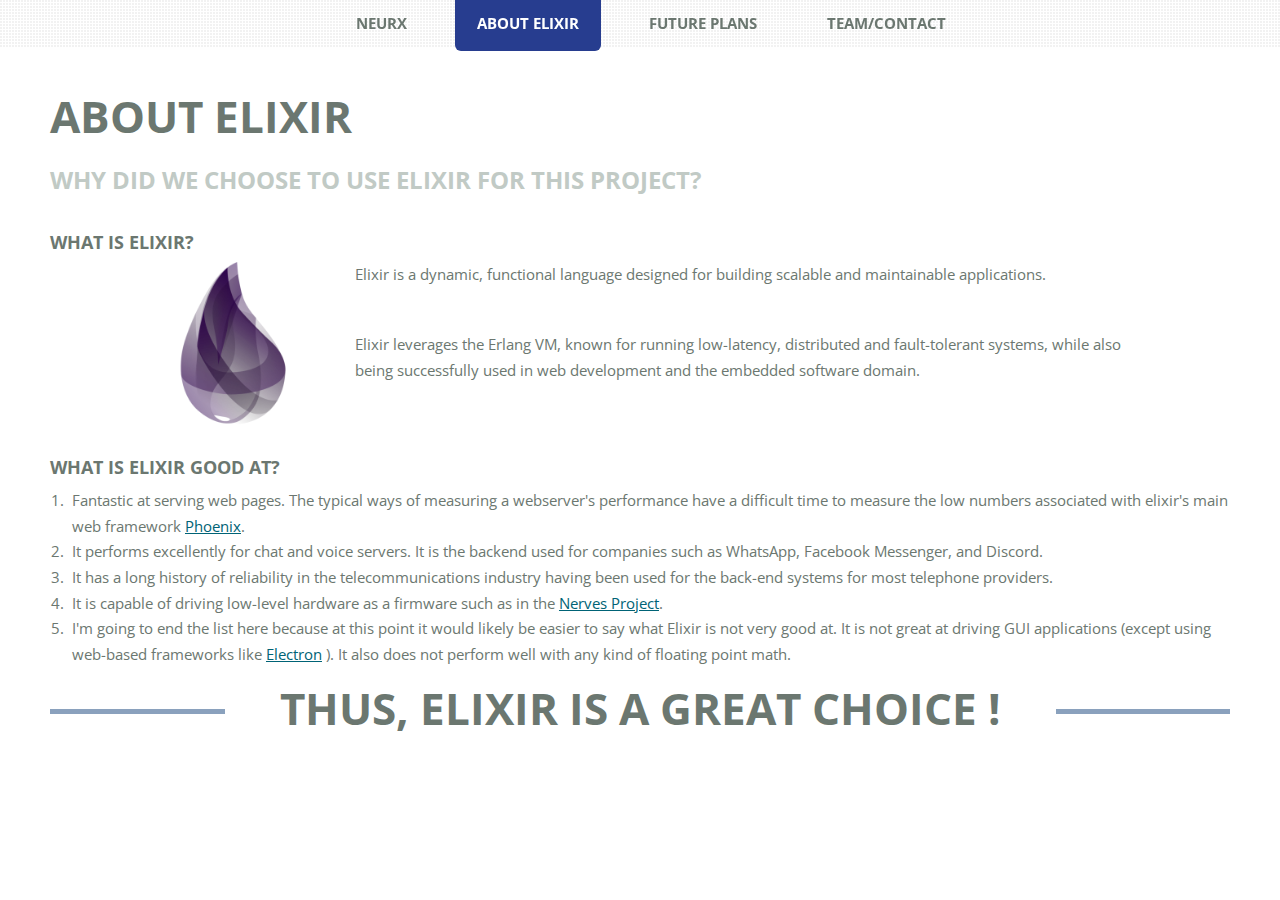
==== about_elixir.html @ 94c21760 "Add about_elixir" ====
<!DOCTYPE HTML>
<html>
	<head>
		<title>NeurX - About Elixir</title>
		<meta charset="utf-8" />
		<meta name="viewport" content="width=device-width, initial-scale=1, user-scalable=no" />
		<link rel="stylesheet" href="assets/css/main.css" />
		<link rel="icon" href="images/logo_mk1.png">
	</head>
	<body class="homepage is-preload">
		<div id="page-wrapper">

			<!-- Nav -->
			<nav id="nav">
				<ul>
					<li><a href="index.html">NeurX</a></li>
					<li class="current"><a href="about_elixir.html">About Elixir</a></li>
					<li><a href="future_plans.html">Future Plans</a></li>
					<li><a href="team_contact.html">Team/Contact</a></li>
				</ul>
			</nav>

			<!-- Main -->
				<section id="main">
					<div class="container">
						<div class="row">
							<div class="col-12">
								<div class="content">

									<!-- Content -->

										<article class="box page-content">

											<header>
												<h2>About Elixir</h2>
												<p>Why did we choose to use Elixir for this project?</p>
											</header>

											<section>
												<h3>What is Elixir?</h3>
												<div class="row">
													<div class="col-1"></div>
													<div class="col-2">
														<span class="image featured"><img src="images/elixirlang.png" alt="elixirlang" /></span>
													</div>
													<div class="col-8">
														<p>
															Elixir is a dynamic, functional language designed
															for building scalable and maintainable
															applications.
														</p>
														<p>
															Elixir leverages the Erlang VM, known for running
															low-latency, distributed and fault-tolerant
															systems, while also being successfully used in web
															development and the embedded software domain.
														</p>
													</div>
													<div class="col-1"></div>
												</div>
											<!-- </section>

											<section> -->
												<h3>What is Elixir good at?</h3>
												<ol style="margin-bottom:0.5em">
													<li>
														Fantastic at serving web pages.  The typical ways
														of measuring a webserver's performance have a
														difficult time to measure the low numbers associated
														with elixir's main web framework <span><a href="https://phoenixframework.org/">Phoenix</a></span>.
													</li>
													<li>
														It performs excellently for chat and voice servers.
														It is the backend used for
														companies such as WhatsApp, Facebook Messenger, and
														Discord.
													</li>
													<li>
														It has a long history of reliability in the
														telecommunications industry having been used for
														the back-end systems for most telephone providers.
													</li>
													<li>
														It is capable of driving low-level hardware as a
														firmware such as in the <span><a href="https://nerves-project.org/">Nerves Project</a></span>.
													</li>
													<li>
														I'm going to end the list here because at this point
														it would likely be easier to say what Elixir is not
														very good at.  It is not great at driving GUI
														applications (except using web-based frameworks like
														<span><a href="https://electronjs.org/">Electron</a></span>
														).  It also does not perform well with any kind of
														floating point math.
													</li>
												</ol>
												<h2 class="major" style="margin-bottom:0"><span>thus, Elixir is a great choice !</span></h2>
											</section>
										</article>
								</div>
							</div>

						</div>
					</div>
				</section>

		</div>

		<!-- Scripts -->
			<script src="assets/js/jquery.min.js"></script>
			<script src="assets/js/jquery.dropotron.min.js"></script>
			<script src="assets/js/jquery.scrolly.min.js"></script>
			<script src="assets/js/browser.min.js"></script>
			<script src="assets/js/breakpoints.min.js"></script>
			<script src="assets/js/util.js"></script>
			<script src="assets/js/main.js"></script>

	</body>
</html>
---- assets/css/main.css ----
@import url("font-awesome.min.css");
@import url("https://fonts.googleapis.com/css?family=Open+Sans:400,400italic,700,700italic|Open+Sans+Condensed:700");

html, body, div, span, applet, object,
iframe, h1, h2, h3, h4, h5, h6, p, blockquote,
pre, a, abbr, acronym, address, big, cite,
code, del, dfn, em, img, ins, kbd, q, s, samp,
small, strike, strong, sub, sup, tt, var, b,
u, i, center, dl, dt, dd, ol, ul, li, fieldset,
form, label, legend, table, caption, tbody,
tfoot, thead, tr, th, td, article, aside,
canvas, details, embed, figure, figcaption,
footer, header, hgroup, menu, nav, output, ruby,
section, summary, time, mark, audio, video {
	margin: 0;
	padding: 0;
	border: 0;
	font-size: 100%;
	font: inherit;
	vertical-align: baseline;}

article, aside, details, figcaption, figure,
footer, header, hgroup, menu, nav, section {
	display: block;}

body {
	line-height: 1;
}

ol, ul {
	list-style: none;
}

blockquote, q {
	quotes: none;
}

	blockquote:before, blockquote:after, q:before, q:after {
		content: '';
		content: none;
	}

table {
	border-collapse: collapse;
	border-spacing: 0;
}

body {
	-webkit-text-size-adjust: none;
}

mark {
	background-color: transparent;
	color: inherit;
}

input::-moz-focus-inner {
	border: 0;
	padding: 0;
}

input, select, textarea {
	-moz-appearance: none;
	-webkit-appearance: none;
	-ms-appearance: none;
	appearance: none;
}

/* Basic */

	html {
		box-sizing: border-box;
	}

	*, *:before, *:after {
		box-sizing: inherit;
	}

	body {
		background: #fff;
	}

		body.is-preload *, body.is-preload *:before, body.is-preload *:after {
			-moz-animation: none !important;
			-webkit-animation: none !important;
			-ms-animation: none !important;
			animation: none !important;
			-moz-transition: none !important;
			-webkit-transition: none !important;
			-ms-transition: none !important;
			transition: none !important;
		}

	body, input, textarea, select {
		font-family: 'Open Sans', sans-serif;
		font-weight: 400;
		color: #6b7770;
		font-size: 13pt;
		line-height: 2em;
	}

	h1, h2, h3, h4, h5, h6 {
		font-family: 'Open Sans Condensed', sans-serif;
		font-weight: 700;
		text-transform: uppercase;
		color: #6b7770;
		margin: 0 0 0.5em 0;
		line-height: 1.3;
	}

	h1 a, h2 a, h3 a, h4 a, h5 a, h6 a {
		text-decoration: none;
		color: inherit;
	}

	h2 {
		font-size: 1.65em;
	}

		h2.major {
			position: relative;
			border-top: solid 5px #8aa1bd;
			font-size: 1.65em;
			text-align: center;
			margin: 0 0 3em 0;
			top: 0.775em;
		}

			h2.major span {
				background: #fff;
				position: relative;
				display: inline-block;
				top: -0.775em;
				padding: 0 1.25em 0 1.25em;
			}

	h3, h4 {
		font-size: 1.25em;
	}

	a {
		color: #006376;
		text-decoration: underline;
	}

		a:hover {
			text-decoration: none;
		}

	b, strong {
		font-weight: 700;
		color: #6b7770;
	}

	i, em {
		font-style: italic;
	}

	br.clear {
		clear: both;
	}

	sub {
		position: relative;
		top: 0.5em;
		font-size: 0.8em;
	}

	sup {
		position: relative;
		top: -0.5em;
		font-size: 0.8em;
	}

	hr {
		border: 0;
		border-top: solid 2px #E7EAE8;
		margin: 0 0 3em 0;
	}

	blockquote {
		border-left: solid 5px #E7EAE8;
		padding: 1em 0 1em 1.5em;
		font-style: italic;
	}

	p, ul, ol, dl, table {
		margin-bottom: 3em;
	}

/* Section/Article */

	section, article {
		margin-bottom: 6em;
	}

		section > :last-child, section:last-child, article > :last-child, article:last-child {
			margin-bottom: 0;
		}

	header > p {
		display: block;
		font-family: 'Open Sans Condensed', sans-serif;
		font-weight: 700;
		text-transform: uppercase;
		color: #c1cac5;
	}

/* Container */

	.container {
		margin: 0 auto;
		max-width: 100%;
		width: 64em;
	}

		@media screen and (max-width: 1680px) {

			.container {
				width: 75em;
			}

		}

		@media screen and (max-width: 1280px) {

			.container {
				width: calc(100% - 100px);
			}

		}

		@media screen and (max-width: 980px) {

			.container {
				width: calc(100% - 100px);
			}

		}

		@media screen and (max-width: 736px) {

			.container {
				width: calc(100% - 40px);
			}

		}

		@media screen and (max-width: 360px) {

			.container {
				width: calc(100% - 30px);
			}

		}

/* Row */

	.row {
		display: flex;
		flex-wrap: wrap;
		box-sizing: border-box;
		align-items: stretch;
	}

		.row > * {
			box-sizing: border-box;
		}

		.row.gtr-uniform > * > :last-child {
			margin-bottom: 0;
		}

		.row.aln-left {
			justify-content: flex-start;
		}

		.row.aln-center {
			justify-content: center;
		}

		.row.aln-right {
			justify-content: flex-end;
		}

		.row.aln-top {
			align-items: flex-start;
		}

		.row.aln-middle {
			align-items: center;
		}

		.row.aln-bottom {
			align-items: flex-end;
		}

		.row > .imp {
			order: -1;
		}

		.row > .col-1 {
			width: 8.3333333333%;
		}

		.row > .off-1 {
			margin-left: 8.3333333333%;
		}

		.row > .col-2 {
			width: 16.6666666667%;
		}

		.row > .off-2 {
			margin-left: 16.6666666667%;
		}

		.row > .col-3 {
			width: 25%;
		}

		.row > .off-3 {
			margin-left: 25%;
		}

		.row > .col-4 {
			width: 33.3333333333%;
		}

		.row > .off-4 {
			margin-left: 33.3333333333%;
		}

		.row > .col-5 {
			width: 41.6666666667%;
		}

		.row > .off-5 {
			margin-left: 41.6666666667%;
		}

		.row > .col-6 {
			width: 50%;
		}

		.row > .off-6 {
			margin-left: 50%;
		}

		.row > .col-7 {
			width: 58.3333333333%;
		}

		.row > .off-7 {
			margin-left: 58.3333333333%;
		}

		.row > .col-8 {
			width: 66.6666666667%;
		}

		.row > .off-8 {
			margin-left: 66.6666666667%;
		}

		.row > .col-9 {
			width: 75%;
		}

		.row > .off-9 {
			margin-left: 75%;
		}

		.row > .col-10 {
			width: 83.3333333333%;
		}

		.row > .off-10 {
			margin-left: 83.3333333333%;
		}

		.row > .col-11 {
			width: 91.6666666667%;
		}

		.row > .off-11 {
			margin-left: 91.6666666667%;
		}

		.row > .col-12 {
			width: 100%;
		}

		.row > .off-12 {
			margin-left: 100%;
		}

		.row.gtr-0 {
			margin-top: 0px;
			margin-left: 0px;
		}

			.row.gtr-0 > * {
				padding: 0px 0 0 0px;
			}

			.row.gtr-0.gtr-uniform {
				margin-top: 0px;
			}

				.row.gtr-0.gtr-uniform > * {
					padding-top: 0px;
				}

		.row.gtr-25 {
			margin-top: -12.5px;
			margin-left: -12.5px;
		}

			.row.gtr-25 > * {
				padding: 12.5px 0 0 12.5px;
			}

			.row.gtr-25.gtr-uniform {
				margin-top: -12.5px;
			}

				.row.gtr-25.gtr-uniform > * {
					padding-top: 12.5px;
				}

		.row.gtr-50 {
			margin-top: -25px;
			margin-left: -25px;
		}

			.row.gtr-50 > * {
				padding: 25px 0 0 25px;
			}

			.row.gtr-50.gtr-uniform {
				margin-top: -25px;
			}

				.row.gtr-50.gtr-uniform > * {
					padding-top: 25px;
				}

		.row {
			margin-top: -50px;
			margin-left: -50px;
		}

			.row > * {
				padding: 50px 0 0 50px;
			}

			.row.gtr-uniform {
				margin-top: -50px;
			}

				.row.gtr-uniform > * {
					padding-top: 50px;
				}

		.row.gtr-150 {
			margin-top: -75px;
			margin-left: -75px;
		}

			.row.gtr-150 > * {
				padding: 75px 0 0 75px;
			}

			.row.gtr-150.gtr-uniform {
				margin-top: -75px;
			}

				.row.gtr-150.gtr-uniform > * {
					padding-top: 75px;
				}

		.row.gtr-200 {
			margin-top: -100px;
			margin-left: -100px;
		}

			.row.gtr-200 > * {
				padding: 100px 0 0 100px;
			}

			.row.gtr-200.gtr-uniform {
				margin-top: -100px;
			}

				.row.gtr-200.gtr-uniform > * {
					padding-top: 100px;
				}

		@media screen and (max-width: 1680px) {

			.row {
				display: flex;
				flex-wrap: wrap;
				box-sizing: border-box;
				align-items: stretch;
			}

				.row > * {
					box-sizing: border-box;
				}

				.row.gtr-uniform > * > :last-child {
					margin-bottom: 0;
				}

				.row.aln-left {
					justify-content: flex-start;
				}

				.row.aln-center {
					justify-content: center;
				}

				.row.aln-right {
					justify-content: flex-end;
				}

				.row.aln-top {
					align-items: flex-start;
				}

				.row.aln-middle {
					align-items: center;
				}

				.row.aln-bottom {
					align-items: flex-end;
				}

				.row > .imp-xlarge {
					order: -1;
				}

				.row > .col-1-xlarge {
					width: 8.3333333333%;
				}

				.row > .off-1-xlarge {
					margin-left: 8.3333333333%;
				}

				.row > .col-2-xlarge {
					width: 16.6666666667%;
				}

				.row > .off-2-xlarge {
					margin-left: 16.6666666667%;
				}

				.row > .col-3-xlarge {
					width: 25%;
				}

				.row > .off-3-xlarge {
					margin-left: 25%;
				}

				.row > .col-4-xlarge {
					width: 33.3333333333%;
				}

				.row > .off-4-xlarge {
					margin-left: 33.3333333333%;
				}

				.row > .col-5-xlarge {
					width: 41.6666666667%;
				}

				.row > .off-5-xlarge {
					margin-left: 41.6666666667%;
				}

				.row > .col-6-xlarge {
					width: 50%;
				}

				.row > .off-6-xlarge {
					margin-left: 50%;
				}

				.row > .col-7-xlarge {
					width: 58.3333333333%;
				}

				.row > .off-7-xlarge {
					margin-left: 58.3333333333%;
				}

				.row > .col-8-xlarge {
					width: 66.6666666667%;
				}

				.row > .off-8-xlarge {
					margin-left: 66.6666666667%;
				}

				.row > .col-9-xlarge {
					width: 75%;
				}

				.row > .off-9-xlarge {
					margin-left: 75%;
				}

				.row > .col-10-xlarge {
					width: 83.3333333333%;
				}

				.row > .off-10-xlarge {
					margin-left: 83.3333333333%;
				}

				.row > .col-11-xlarge {
					width: 91.6666666667%;
				}

				.row > .off-11-xlarge {
					margin-left: 91.6666666667%;
				}

				.row > .col-12-xlarge {
					width: 100%;
				}

				.row > .off-12-xlarge {
					margin-left: 100%;
				}

				.row.gtr-0 {
					margin-top: 0px;
					margin-left: 0px;
				}

					.row.gtr-0 > * {
						padding: 0px 0 0 0px;
					}

					.row.gtr-0.gtr-uniform {
						margin-top: 0px;
					}

						.row.gtr-0.gtr-uniform > * {
							padding-top: 0px;
						}

				.row.gtr-25 {
					margin-top: -12.5px;
					margin-left: -12.5px;
				}

					.row.gtr-25 > * {
						padding: 12.5px 0 0 12.5px;
					}

					.row.gtr-25.gtr-uniform {
						margin-top: -12.5px;
					}

						.row.gtr-25.gtr-uniform > * {
							padding-top: 12.5px;
						}

				.row.gtr-50 {
					margin-top: -25px;
					margin-left: -25px;
				}

					.row.gtr-50 > * {
						padding: 25px 0 0 25px;
					}

					.row.gtr-50.gtr-uniform {
						margin-top: -25px;
					}

						.row.gtr-50.gtr-uniform > * {
							padding-top: 25px;
						}

				.row {
					margin-top: -50px;
					margin-left: -50px;
				}

					.row > * {
						padding: 50px 0 0 50px;
					}

					.row.gtr-uniform {
						margin-top: -50px;
					}

						.row.gtr-uniform > * {
							padding-top: 50px;
						}

				.row.gtr-150 {
					margin-top: -75px;
					margin-left: -75px;
				}

					.row.gtr-150 > * {
						padding: 75px 0 0 75px;
					}

					.row.gtr-150.gtr-uniform {
						margin-top: -75px;
					}

						.row.gtr-150.gtr-uniform > * {
							padding-top: 75px;
						}

				.row.gtr-200 {
					margin-top: -100px;
					margin-left: -100px;
				}

					.row.gtr-200 > * {
						padding: 100px 0 0 100px;
					}

					.row.gtr-200.gtr-uniform {
						margin-top: -100px;
					}

						.row.gtr-200.gtr-uniform > * {
							padding-top: 100px;
						}

		}

		@media screen and (max-width: 1280px) {

			.row {
				display: flex;
				flex-wrap: wrap;
				box-sizing: border-box;
				align-items: stretch;
			}

				.row > * {
					box-sizing: border-box;
				}

				.row.gtr-uniform > * > :last-child {
					margin-bottom: 0;
				}

				.row.aln-left {
					justify-content: flex-start;
				}

				.row.aln-center {
					justify-content: center;
				}

				.row.aln-right {
					justify-content: flex-end;
				}

				.row.aln-top {
					align-items: flex-start;
				}

				.row.aln-middle {
					align-items: center;
				}

				.row.aln-bottom {
					align-items: flex-end;
				}

				.row > .imp-large {
					order: -1;
				}

				.row > .col-1-large {
					width: 8.3333333333%;
				}

				.row > .off-1-large {
					margin-left: 8.3333333333%;
				}

				.row > .col-2-large {
					width: 16.6666666667%;
				}

				.row > .off-2-large {
					margin-left: 16.6666666667%;
				}

				.row > .col-3-large {
					width: 25%;
				}

				.row > .off-3-large {
					margin-left: 25%;
				}

				.row > .col-4-large {
					width: 33.3333333333%;
				}

				.row > .off-4-large {
					margin-left: 33.3333333333%;
				}

				.row > .col-5-large {
					width: 41.6666666667%;
				}

				.row > .off-5-large {
					margin-left: 41.6666666667%;
				}

				.row > .col-6-large {
					width: 50%;
				}

				.row > .off-6-large {
					margin-left: 50%;
				}

				.row > .col-7-large {
					width: 58.3333333333%;
				}

				.row > .off-7-large {
					margin-left: 58.3333333333%;
				}

				.row > .col-8-large {
					width: 66.6666666667%;
				}

				.row > .off-8-large {
					margin-left: 66.6666666667%;
				}

				.row > .col-9-large {
					width: 75%;
				}

				.row > .off-9-large {
					margin-left: 75%;
				}

				.row > .col-10-large {
					width: 83.3333333333%;
				}

				.row > .off-10-large {
					margin-left: 83.3333333333%;
				}

				.row > .col-11-large {
					width: 91.6666666667%;
				}

				.row > .off-11-large {
					margin-left: 91.6666666667%;
				}

				.row > .col-12-large {
					width: 100%;
				}

				.row > .off-12-large {
					margin-left: 100%;
				}

				.row.gtr-0 {
					margin-top: 0px;
					margin-left: 0px;
				}

					.row.gtr-0 > * {
						padding: 0px 0 0 0px;
					}

					.row.gtr-0.gtr-uniform {
						margin-top: 0px;
					}

						.row.gtr-0.gtr-uniform > * {
							padding-top: 0px;
						}

				.row.gtr-25 {
					margin-top: -10px;
					margin-left: -10px;
				}

					.row.gtr-25 > * {
						padding: 10px 0 0 10px;
					}

					.row.gtr-25.gtr-uniform {
						margin-top: -10px;
					}

						.row.gtr-25.gtr-uniform > * {
							padding-top: 10px;
						}

				.row.gtr-50 {
					margin-top: -20px;
					margin-left: -20px;
				}

					.row.gtr-50 > * {
						padding: 20px 0 0 20px;
					}

					.row.gtr-50.gtr-uniform {
						margin-top: -20px;
					}

						.row.gtr-50.gtr-uniform > * {
							padding-top: 20px;
						}

				.row {
					margin-top: -40px;
					margin-left: -40px;
				}

					.row > * {
						padding: 40px 0 0 40px;
					}

					.row.gtr-uniform {
						margin-top: -40px;
					}

						.row.gtr-uniform > * {
							padding-top: 40px;
						}

				.row.gtr-150 {
					margin-top: -60px;
					margin-left: -60px;
				}

					.row.gtr-150 > * {
						padding: 60px 0 0 60px;
					}

					.row.gtr-150.gtr-uniform {
						margin-top: -60px;
					}

						.row.gtr-150.gtr-uniform > * {
							padding-top: 60px;
						}

				.row.gtr-200 {
					margin-top: -80px;
					margin-left: -80px;
				}

					.row.gtr-200 > * {
						padding: 80px 0 0 80px;
					}

					.row.gtr-200.gtr-uniform {
						margin-top: -80px;
					}

						.row.gtr-200.gtr-uniform > * {
							padding-top: 80px;
						}

		}

		@media screen and (max-width: 980px) {

			.row {
				display: flex;
				flex-wrap: wrap;
				box-sizing: border-box;
				align-items: stretch;
			}

				.row > * {
					box-sizing: border-box;
				}

				.row.gtr-uniform > * > :last-child {
					margin-bottom: 0;
				}

				.row.aln-left {
					justify-content: flex-start;
				}

				.row.aln-center {
					justify-content: center;
				}

				.row.aln-right {
					justify-content: flex-end;
				}

				.row.aln-top {
					align-items: flex-start;
				}

				.row.aln-middle {
					align-items: center;
				}

				.row.aln-bottom {
					align-items: flex-end;
				}

				.row > .imp-medium {
					order: -1;
				}

				.row > .col-1-medium {
					width: 8.3333333333%;
				}

				.row > .off-1-medium {
					margin-left: 8.3333333333%;
				}

				.row > .col-2-medium {
					width: 16.6666666667%;
				}

				.row > .off-2-medium {
					margin-left: 16.6666666667%;
				}

				.row > .col-3-medium {
					width: 25%;
				}

				.row > .off-3-medium {
					margin-left: 25%;
				}

				.row > .col-4-medium {
					width: 33.3333333333%;
				}

				.row > .off-4-medium {
					margin-left: 33.3333333333%;
				}

				.row > .col-5-medium {
					width: 41.6666666667%;
				}

				.row > .off-5-medium {
					margin-left: 41.6666666667%;
				}

				.row > .col-6-medium {
					width: 50%;
				}

				.row > .off-6-medium {
					margin-left: 50%;
				}

				.row > .col-7-medium {
					width: 58.3333333333%;
				}

				.row > .off-7-medium {
					margin-left: 58.3333333333%;
				}

				.row > .col-8-medium {
					width: 66.6666666667%;
				}

				.row > .off-8-medium {
					margin-left: 66.6666666667%;
				}

				.row > .col-9-medium {
					width: 75%;
				}

				.row > .off-9-medium {
					margin-left: 75%;
				}

				.row > .col-10-medium {
					width: 83.3333333333%;
				}

				.row > .off-10-medium {
					margin-left: 83.3333333333%;
				}

				.row > .col-11-medium {
					width: 91.6666666667%;
				}

				.row > .off-11-medium {
					margin-left: 91.6666666667%;
				}

				.row > .col-12-medium {
					width: 100%;
				}

				.row > .off-12-medium {
					margin-left: 100%;
				}

				.row.gtr-0 {
					margin-top: 0px;
					margin-left: 0px;
				}

					.row.gtr-0 > * {
						padding: 0px 0 0 0px;
					}

					.row.gtr-0.gtr-uniform {
						margin-top: 0px;
					}

						.row.gtr-0.gtr-uniform > * {
							padding-top: 0px;
						}

				.row.gtr-25 {
					margin-top: -12.5px;
					margin-left: -12.5px;
				}

					.row.gtr-25 > * {
						padding: 12.5px 0 0 12.5px;
					}

					.row.gtr-25.gtr-uniform {
						margin-top: -12.5px;
					}

						.row.gtr-25.gtr-uniform > * {
							padding-top: 12.5px;
						}

				.row.gtr-50 {
					margin-top: -25px;
					margin-left: -25px;
				}

					.row.gtr-50 > * {
						padding: 25px 0 0 25px;
					}

					.row.gtr-50.gtr-uniform {
						margin-top: -25px;
					}

						.row.gtr-50.gtr-uniform > * {
							padding-top: 25px;
						}

				.row {
					margin-top: -50px;
					margin-left: -50px;
				}

					.row > * {
						padding: 50px 0 0 50px;
					}

					.row.gtr-uniform {
						margin-top: -50px;
					}

						.row.gtr-uniform > * {
							padding-top: 50px;
						}

				.row.gtr-150 {
					margin-top: -75px;
					margin-left: -75px;
				}

					.row.gtr-150 > * {
						padding: 75px 0 0 75px;
					}

					.row.gtr-150.gtr-uniform {
						margin-top: -75px;
					}

						.row.gtr-150.gtr-uniform > * {
							padding-top: 75px;
						}

				.row.gtr-200 {
					margin-top: -100px;
					margin-left: -100px;
				}

					.row.gtr-200 > * {
						padding: 100px 0 0 100px;
					}

					.row.gtr-200.gtr-uniform {
						margin-top: -100px;
					}

						.row.gtr-200.gtr-uniform > * {
							padding-top: 100px;
						}

		}

		@media screen and (max-width: 736px) {

			.row {
				display: flex;
				flex-wrap: wrap;
				box-sizing: border-box;
				align-items: stretch;
			}

				.row > * {
					box-sizing: border-box;
				}

				.row.gtr-uniform > * > :last-child {
					margin-bottom: 0;
				}

				.row.aln-left {
					justify-content: flex-start;
				}

				.row.aln-center {
					justify-content: center;
				}

				.row.aln-right {
					justify-content: flex-end;
				}

				.row.aln-top {
					align-items: flex-start;
				}

				.row.aln-middle {
					align-items: center;
				}

				.row.aln-bottom {
					align-items: flex-end;
				}

				.row > .imp-small {
					order: -1;
				}

				.row > .col-1-small {
					width: 8.3333333333%;
				}

				.row > .off-1-small {
					margin-left: 8.3333333333%;
				}

				.row > .col-2-small {
					width: 16.6666666667%;
				}

				.row > .off-2-small {
					margin-left: 16.6666666667%;
				}

				.row > .col-3-small {
					width: 25%;
				}

				.row > .off-3-small {
					margin-left: 25%;
				}

				.row > .col-4-small {
					width: 33.3333333333%;
				}

				.row > .off-4-small {
					margin-left: 33.3333333333%;
				}

				.row > .col-5-small {
					width: 41.6666666667%;
				}

				.row > .off-5-small {
					margin-left: 41.6666666667%;
				}

				.row > .col-6-small {
					width: 50%;
				}

				.row > .off-6-small {
					margin-left: 50%;
				}

				.row > .col-7-small {
					width: 58.3333333333%;
				}

				.row > .off-7-small {
					margin-left: 58.3333333333%;
				}

				.row > .col-8-small {
					width: 66.6666666667%;
				}

				.row > .off-8-small {
					margin-left: 66.6666666667%;
				}

				.row > .col-9-small {
					width: 75%;
				}

				.row > .off-9-small {
					margin-left: 75%;
				}

				.row > .col-10-small {
					width: 83.3333333333%;
				}

				.row > .off-10-small {
					margin-left: 83.3333333333%;
				}

				.row > .col-11-small {
					width: 91.6666666667%;
				}

				.row > .off-11-small {
					margin-left: 91.6666666667%;
				}

				.row > .col-12-small {
					width: 100%;
				}

				.row > .off-12-small {
					margin-left: 100%;
				}

				.row.gtr-0 {
					margin-top: 0px;
					margin-left: 0px;
				}

					.row.gtr-0 > * {
						padding: 0px 0 0 0px;
					}

					.row.gtr-0.gtr-uniform {
						margin-top: 0px;
					}

						.row.gtr-0.gtr-uniform > * {
							padding-top: 0px;
						}

				.row.gtr-25 {
					margin-top: -5px;
					margin-left: -5px;
				}

					.row.gtr-25 > * {
						padding: 5px 0 0 5px;
					}

					.row.gtr-25.gtr-uniform {
						margin-top: -5px;
					}

						.row.gtr-25.gtr-uniform > * {
							padding-top: 5px;
						}

				.row.gtr-50 {
					margin-top: -10px;
					margin-left: -10px;
				}

					.row.gtr-50 > * {
						padding: 10px 0 0 10px;
					}

					.row.gtr-50.gtr-uniform {
						margin-top: -10px;
					}

						.row.gtr-50.gtr-uniform > * {
							padding-top: 10px;
						}

				.row {
					margin-top: -20px;
					margin-left: -20px;
				}

					.row > * {
						padding: 20px 0 0 20px;
					}

					.row.gtr-uniform {
						margin-top: -20px;
					}

						.row.gtr-uniform > * {
							padding-top: 20px;
						}

				.row.gtr-150 {
					margin-top: -30px;
					margin-left: -30px;
				}

					.row.gtr-150 > * {
						padding: 30px 0 0 30px;
					}

					.row.gtr-150.gtr-uniform {
						margin-top: -30px;
					}

						.row.gtr-150.gtr-uniform > * {
							padding-top: 30px;
						}

				.row.gtr-200 {
					margin-top: -40px;
					margin-left: -40px;
				}

					.row.gtr-200 > * {
						padding: 40px 0 0 40px;
					}

					.row.gtr-200.gtr-uniform {
						margin-top: -40px;
					}

						.row.gtr-200.gtr-uniform > * {
							padding-top: 40px;
						}

		}

		@media screen and (max-width: 360px) {

			.row {
				display: flex;
				flex-wrap: wrap;
				box-sizing: border-box;
				align-items: stretch;
			}

				.row > * {
					box-sizing: border-box;
				}

				.row.gtr-uniform > * > :last-child {
					margin-bottom: 0;
				}

				.row.aln-left {
					justify-content: flex-start;
				}

				.row.aln-center {
					justify-content: center;
				}

				.row.aln-right {
					justify-content: flex-end;
				}

				.row.aln-top {
					align-items: flex-start;
				}

				.row.aln-middle {
					align-items: center;
				}

				.row.aln-bottom {
					align-items: flex-end;
				}

				.row > .imp-xsmall {
					order: -1;
				}

				.row > .col-1-xsmall {
					width: 8.3333333333%;
				}

				.row > .off-1-xsmall {
					margin-left: 8.3333333333%;
				}

				.row > .col-2-xsmall {
					width: 16.6666666667%;
				}

				.row > .off-2-xsmall {
					margin-left: 16.6666666667%;
				}

				.row > .col-3-xsmall {
					width: 25%;
				}

				.row > .off-3-xsmall {
					margin-left: 25%;
				}

				.row > .col-4-xsmall {
					width: 33.3333333333%;
				}

				.row > .off-4-xsmall {
					margin-left: 33.3333333333%;
				}

				.row > .col-5-xsmall {
					width: 41.6666666667%;
				}

				.row > .off-5-xsmall {
					margin-left: 41.6666666667%;
				}

				.row > .col-6-xsmall {
					width: 50%;
				}

				.row > .off-6-xsmall {
					margin-left: 50%;
				}

				.row > .col-7-xsmall {
					width: 58.3333333333%;
				}

				.row > .off-7-xsmall {
					margin-left: 58.3333333333%;
				}

				.row > .col-8-xsmall {
					width: 66.6666666667%;
				}

				.row > .off-8-xsmall {
					margin-left: 66.6666666667%;
				}

				.row > .col-9-xsmall {
					width: 75%;
				}

				.row > .off-9-xsmall {
					margin-left: 75%;
				}

				.row > .col-10-xsmall {
					width: 83.3333333333%;
				}

				.row > .off-10-xsmall {
					margin-left: 83.3333333333%;
				}

				.row > .col-11-xsmall {
					width: 91.6666666667%;
				}

				.row > .off-11-xsmall {
					margin-left: 91.6666666667%;
				}

				.row > .col-12-xsmall {
					width: 100%;
				}

				.row > .off-12-xsmall {
					margin-left: 100%;
				}

				.row.gtr-0 {
					margin-top: 0px;
					margin-left: 0px;
				}

					.row.gtr-0 > * {
						padding: 0px 0 0 0px;
					}

					.row.gtr-0.gtr-uniform {
						margin-top: 0px;
					}

						.row.gtr-0.gtr-uniform > * {
							padding-top: 0px;
						}

				.row.gtr-25 {
					margin-top: -3.75px;
					margin-left: -3.75px;
				}

					.row.gtr-25 > * {
						padding: 3.75px 0 0 3.75px;
					}

					.row.gtr-25.gtr-uniform {
						margin-top: -3.75px;
					}

						.row.gtr-25.gtr-uniform > * {
							padding-top: 3.75px;
						}

				.row.gtr-50 {
					margin-top: -7.5px;
					margin-left: -7.5px;
				}

					.row.gtr-50 > * {
						padding: 7.5px 0 0 7.5px;
					}

					.row.gtr-50.gtr-uniform {
						margin-top: -7.5px;
					}

						.row.gtr-50.gtr-uniform > * {
							padding-top: 7.5px;
						}

				.row {
					margin-top: -15px;
					margin-left: -15px;
				}

					.row > * {
						padding: 15px 0 0 15px;
					}

					.row.gtr-uniform {
						margin-top: -15px;
					}

						.row.gtr-uniform > * {
							padding-top: 15px;
						}

				.row.gtr-150 {
					margin-top: -22.5px;
					margin-left: -22.5px;
				}

					.row.gtr-150 > * {
						padding: 22.5px 0 0 22.5px;
					}

					.row.gtr-150.gtr-uniform {
						margin-top: -22.5px;
					}

						.row.gtr-150.gtr-uniform > * {
							padding-top: 22.5px;
						}

				.row.gtr-200 {
					margin-top: -30px;
					margin-left: -30px;
				}

					.row.gtr-200 > * {
						padding: 30px 0 0 30px;
					}

					.row.gtr-200.gtr-uniform {
						margin-top: -30px;
					}

						.row.gtr-200.gtr-uniform > * {
							padding-top: 30px;
						}

		}

/* Image */

	.image {
		position: relative;
		display: inline-block;
		border-radius: 8px;
	}

		.image img {
			display: block;
			width: 100%;
			border-radius: 8px;
		}

		.image:before {
			content: '';
			position: absolute;
			left: 0;
			top: 0;
			width: 100%;
			height: 100%;
			/* background: url("images/overlay.png"); */
			border-radius: 8px;
		}

		.image.fit {
			display: block;
			width: 100%;
		}

		.image.featured {
			display: block;
			width: 100%;
			margin: 0 0 2em 0;
		}

		.image.left {
			float: left;
			margin: 0 2em 2em 0;
		}

		.image.centered {
			display: block;
			margin: 0 0 2em 0;
		}

			.image.centered img {
				margin: 0 auto;
				width: auto;
			}

/* Button */

	input[type="button"],
	input[type="submit"],
	input[type="reset"],
	button,
	.button {
		-webkit-appearance: none;
		display: inline-block;
		font-family: 'Open Sans Condensed', sans-serif;
		font-weight: 700;
		text-transform: uppercase;
		text-decoration: none;
		background: #273d8f;
		color: #fff;
		border: 0;
		line-height: 1em;
		border-radius: 8px;
		outline: 0;
		cursor: pointer;
		-moz-transition: background-color .2s ease-in-out;
		-webkit-transition: background-color .2s ease-in-out;
		-o-transition: background-color .2s ease-in-out;
		-ms-transition: background-color .2s ease-in-out;
		transition: background-color .2s ease-in-out;
		font-size: 1.25em;
		padding: 0.85em 1.85em;
		text-align: center;
	}

		input[type="button"]:hover,
		input[type="submit"]:hover,
		input[type="reset"]:hover,
		button:hover,
		.button:hover {
			background: #4d5f9f;
		}

		input[type="button"]:active,
		input[type="submit"]:active,
		input[type="reset"]:active,
		button:active,
		.button:active {
			background: #4d5f9f;
		}

		input[type="button"].alt,
		input[type="submit"].alt,
		input[type="reset"].alt,
		button.alt,
		.button.alt {
			background: #c1cac5;
		}

			input[type="button"].alt:hover,
			input[type="submit"].alt:hover,
			input[type="reset"].alt:hover,
			button.alt:hover,
			.button.alt:hover {
				background: #ccd5d0;
			}

			input[type="button"].alt:active,
			input[type="submit"].alt:active,
			input[type="reset"].alt:active,
			button.alt:active,
			.button.alt:active {
				background: #b1bab5;
			}

		input[type="button"].large,
		input[type="submit"].large,
		input[type="reset"].large,
		button.large,
		.button.large {
			font-size: 1.65em;
		}

/* List */

	ul {
		list-style: disc;
		padding-left: 1em;
	}

		ul li {
			padding-left: 0.5em;
		}

	ol {
		list-style: decimal;
		padding-left: 1.25em;
	}

		ol li {
			padding-left: 0.25em;
		}

/* Divided */

	ul.divided {
		list-style: none;
		padding-left: 0;
	}

		ul.divided > li {
			border-top: solid 2px #e7eae8;
			padding-top: 0.35em;
			margin-top: 0.35em;
			padding-left: 0;
		}

			ul.divided > li:last-child {
				border-bottom: solid 2px #e7eae8;
				border-top: solid 2px #e7eae8;
				padding-bottom: 0.35em;
				margin-bottom: 0.35em;
			}

/* Actions */

	ul.actions {
		list-style: none;
		padding-left: 0;
		text-align: center;
		margin: 2em 0 0 0;
	}

		ul.actions li {
			display: inline-block;
			margin: 0 0 0 1em;
			padding-left: 0;
		}

			ul.actions li:first-child {
				margin-left: 0;
			}

/* Contact */

	ul.contact {
		list-style: none;
		padding-left: 0;
		cursor: default;
	}

		ul.contact li {
			-moz-transition: top .15s ease-in-out;
			-webkit-transition: top .15s ease-in-out;
			-ms-transition: top .15s ease-in-out;
			transition: top .15s ease-in-out;
			position: relative;
			display: inline-block;
			margin: 0 0.25em 0 0.25em;
			top: 0;
			padding-left: 0;
		}

			ul.contact li a {
				-moz-transition: background-color .2s ease-in-out;
				-webkit-transition: background-color .2s ease-in-out;
				-ms-transition: background-color .2s ease-in-out;
				transition: background-color .2s ease-in-out;
				display: block;
				position: relative;
				width: 48px;
				height: 48px;
				border-radius: 6px;
				outline: 0;
				background: #c1cac5;
				text-align: center;
			}

				ul.contact li a:before {
					color: #f2f5f3;
					font-size: 32px;
					line-height: 48px;
				}

			ul.contact li:hover {
				top: -5px;
			}

				ul.contact li:hover a.fa-facebook {
					background-color: #3C5A98;
				}

				ul.contact li:hover a.fa-twitter {
					background-color: #2DAAE4;
				}

				ul.contact li:hover a.fa-dribbble {
					background-color: #C4376B;
				}

				ul.contact li:hover a.fa-linkedin {
					background-color: #006599;
				}

				ul.contact li:hover a.fa-instagram {
					background-color: #2E5E86;
				}

				ul.contact li:hover a.fa-google-plus {
					background-color: #DA2713;
				}

			ul.contact li:active {
				top: 0;
			}

/* Special */

	ul.special {
		list-style: none;
		padding-left: 0;
		cursor: default;
		position: relative;
		margin: -2em 0 4em -2em;
	}

		ul.special li {
			-moz-transition: top .15s ease-in-out;
			-webkit-transition: top .15s ease-in-out;
			-ms-transition: top .15s ease-in-out;
			transition: top .15s ease-in-out;
			position: relative;
			display: inline-block;
			top: 0;
			padding: 2em 0 0 2em;
		}

			ul.special li a {
				display: block;
				outline: 0;
			}

				ul.special li a:before {
					-moz-transition: background-color .2s ease-in-out;
					-webkit-transition: background-color .2s ease-in-out;
					-ms-transition: background-color .2s ease-in-out;
					transition: background-color .2s ease-in-out;
					display: block;
					text-align: center;
					background: #c1cac5;
					border-radius: 100%;
					width: 2.25em;
					height: 2.25em;
					line-height: 2.175em;
					font-size: 5em;
					color: #fff;
				}

			ul.special li:hover {
				top: -1em;
			}

				ul.special li:hover a:before {
					background: #b9d2ce;
				}

/* Meta */

	ul.meta {
		font-size: 0.85em;
		color: #a1aaa5;
		list-style: none;
		padding-left: 0;
	}

		ul.meta li {
			position: relative;
			display: inline-block;
			margin-left: 1em;
			padding-left: 0;
		}

			ul.meta li a {
				color: inherit;
				outline: 0;
			}

			ul.meta li:first-child {
				margin-left: 0;
			}

			ul.meta li:before {
				opacity: 0.5;
				cursor: default;
				margin-right: 0.5em;
			}

/* Menu */

	ul.menu {
		list-style: none;
		padding-left: 0;
	}

		ul.menu li {
			border-left: solid 1px #E7EAE8;
			display: inline-block;
			padding: 0 0 0 0.75em;
			margin: 0 0 0 0.75em;
		}

			ul.menu li:first-child {
				border-left: 0;
				margin-left: 0;
				padding-left: 0;
			}

/* Forms */

	form label {
		display: block;
		margin: 0 0 1em 0;
		font-family: 'Open Sans Condensed', sans-serif;
		font-weight: 700;
		text-transform: uppercase;
		color: #6b7770;
	}

	form input[type="text"],
	form input[type="email"],
	form input[type="password"],
	form select,
	form textarea {
		-webkit-appearance: none;
		display: block;
		width: 100%;
		border-radius: 8px;
		border: solid 2px #E7EAE8;
	}

		form input[type="text"]:focus,
		form input[type="email"]:focus,
		form input[type="password"]:focus,
		form select:focus,
		form textarea:focus {
			border-color: #4d5f9f;
		}

	form input[type="text"],
	form input[type="email"],
	form input[type="password"],
	form select {
		line-height: 3em;
		padding: 0 1em;
	}

	form textarea {
		min-height: 9em;
		padding: 1em;
	}

	form ::-webkit-input-placeholder {
		color: #555 !important;
	}

	form :-moz-placeholder {
		color: #555 !important;
	}

	form ::-moz-placeholder {
		color: #555 !important;
	}

	form :-ms-input-placeholder {
		color: #555 !important;
	}

	form ::-moz-focus-inner {
		border: 0;
	}

/* Tables */

	table {
		width: 100%;
	}

		table.default {
			width: 100%;
		}

			table.default tr {
				border-top: solid 2px #E7EAE8;
			}

				table.default tr:first-child {
					border-top: 0;
				}

			table.default td {
				padding: 0.5em 1em 0.5em 1em;
			}

			table.default th {
				text-align: left;
				padding: 0.5em 1em 0.5em 1em;
				margin: 0 0 1em 0;
				font-family: 'Open Sans Condensed', sans-serif;
				font-weight: 700;
				text-transform: uppercase;
				color: #6b7770;
			}

			table.default thead {
				background: #E7EAE8;
				color: #fff;
			}

/* Box */

	.box.highlight {
		text-align: center;
	}

		.box.highlight h2 {
			font-size: 3em;
			margin: 0 0 0.25em 0;
		}

		.box.highlight header > p {
			font-size: 1.65em;
			margin: 0 0 1.5em 0;
		}

	.box.feature {
		text-align: center;
	}

	.box.post header {
		margin: 0 0 2.5em 0;
	}

	.box.post h3 {
		font-size: 3em;
		margin: 0 0 0.25em 0;
	}

	.box.post header > p {
		font-size: 1.65em;
		margin: 0 0 0.5em 0;
	}

	.box.post ul.meta {
		margin: 0 0 0.5em 0;
	}

	.box.post-summary h3 {
		line-height: 1em;
		margin: 0 0 0 0;
	}

	.box.post-summary .meta {
		margin: 0;
		line-height: 1em;
	}

	.box.page-content header {
		margin: 0 0 2.5em 0;
	}

	.box.page-content h2 {
		font-size: 3em;
		margin: 0 0 0.5em 0;
	}

	.box.page-content header > p {
		font-size: 1.65em;
		margin: 0 0 0.5em 0;
	}

	.box.page-content ul.meta {
		margin: 0 0 0.5em 0;
	}

/* Icons */

	.icon {
		position: relative;
		text-decoration: none;
	}

		.icon:before {
			-moz-osx-font-smoothing: grayscale;
			-webkit-font-smoothing: antialiased;
			font-family: FontAwesome;
			font-style: normal;
			font-weight: normal;
			text-transform: none !important;
		}

		.icon > .label {
			display: none;
		}

/* Page Wrapper */

	#page-wrapper > section {
		margin-bottom: 0;
	}

/* Header */

	#header {
		text-align: center;
		font-size: 2em;
		font-family: 'Open Sans Condensed', sans-serif;
		font-weight: 700;
		text-transform: uppercase;
		padding: 2em 0;
		background: #fff;
		margin: 0 auto;
	}

		#header .logo {
			position: relative;
			text-align: center;
			border-top: solid 5px #e7eae8;
			top: 0.65em;
		}

			#header .logo div {
				background: #fff;
				position: relative;
				display: inline-block;
				padding: 0 1.5em 0 1.5em;
				top: -0.65em;
			}

			#header .logo h1 {
				display: inline;
			}

			#header .logo p {
				display: inline;
				color: #C1CAC5;
			}

/* Nav */

	body {
		/* padding-top: 3.25em; */
	}

	#nav {
		position: fixed;
		top: 0;
		left: 0;
		z-index: 1000;
		background-color: rgba(255, 255, 255, 0.95);
		background-image: url("images/overlay.png");
		width: 100%;
		height: 3.25em;
		line-height: 3.25em;
		text-align: center;
		font-family: 'Open Sans Condensed', sans-serif;
		font-weight: 700;
		text-transform: uppercase;
		cursor: default;
	}

		#nav ul {
			position: relative;
			z-index: 1001;
		}

		#nav li {
			display: inline-block;
			margin: 0 0.5em 0 0.5em;
			top: 0;
			position: relative;
			-moz-transition: top .15s ease-in-out;
			-webkit-transition: top .15s ease-in-out;
			-o-transition: top .15s ease-in-out;
			-ms-transition: top .15s ease-in-out;
			transition: top .15s ease-in-out;
		}

			#nav li > ul {
				display: none;
			}

			#nav li a, #nav li span {
				-moz-transition: background-color .075s ease-in-out, color .075s ease-in-out;
				-webkit-transition: background-color .075s ease-in-out, color .075s ease-in-out;
				-ms-transition: background-color .075s ease-in-out, color .075s ease-in-out;
				transition: background-color .075s ease-in-out, color .075s ease-in-out;
				position: relative;
				display: block;
				text-decoration: none;
				color: #6b7770;
				top: -6px;
				padding: 6px 1.5em 0.25em 1.5em;
				border-bottom-left-radius: 6px;
				border-bottom-right-radius: 6px;
				outline: 0;
			}

			#nav li:hover, #nav li.active {
				top: 3px;
			}

			#nav li:hover a, #nav li:hover span {
				background: #C1CAC5;
				color: #fff;
			}

			#nav li.active a, #nav li.active span {
				background: #C1CAC5;
				color: #fff;
			}

			#nav li.current a {
				background: #273d8f;
				color: #fff;
			}

	.dropotron {
		list-style: none;
		background: #6B7770;
		color: #fff;
		border-radius: 6px;
		line-height: 2.75em;
		text-align: center;
		font-family: 'Open Sans Condensed', sans-serif;
		font-weight: 700;
		text-transform: uppercase;
		padding: 1em 0;
		text-align: left;
		min-width: 14em;
		margin-top: -1em;
		box-shadow: 0 1em 2em 0 rgba(0, 0, 0, 0.1);
	}

		.dropotron li {
			padding-left: 0;
		}

			.dropotron li > a, .dropotron li > span {
				display: block;
				color: #D7DAD8;
				text-decoration: none;
				padding: 0 1.25em;
			}

			.dropotron li:hover > a, .dropotron li:hover > span {
				color: #fff;
				background: #7B8780;
			}

			.dropotron li.active > a, .dropotron li.active > span {
				color: #fff;
				background: #7B8780;
			}

			.dropotron li:first-child {
				border-top: 0;
			}

		.dropotron.level-0 {
			margin-top: 1em;
			font-size: 0.9em;
		}

			.dropotron.level-0:before {
				content: '';
				position: absolute;
				left: 50%;
				margin-left: -1em;
				top: -0.65em;
				border-bottom: solid 1em #6B7770;
				border-left: solid 1em transparent;
				border-right: solid 1em transparent;
			}

/* Banner */

	#banner {
		position: relative;
		background-image: url("images/overlay.png"), url("images/overlay.png"), url("../../images/banner.jpg");
		background-position: top left, top left, center center;
		background-repeat: repeat, repeat, no-repeat;
		background-size: auto, auto, cover;
		z-index: 1;
		padding: 11em 0;
	}

		#banner .content {
			position: relative;
			background-color: rgba(21, 28, 23, 0.85);
			background-image: url("images/overlay.png"), url("images/highlight.png");
			background-position: top left, center center;
			background-size: auto, 100% 250%;
			background-repeat: repeat, no-repeat;
			text-align: center;
			margin: 0;
			padding: 4em 0 3.5em 0;
		}

			#banner .content h2 {
				color: #fff;
				font-size: 2.75em;
				margin: 0 0 0.5em 0;
			}

			#banner .content p {
				display: block;
				font-family: 'Open Sans Condensed', sans-serif;
				font-weight: 700;
				text-transform: uppercase;
				color: #575d59;
				font-size: 1.35em;
				margin: 0 0 1.25em 0;
			}

			#banner .content .button {
				-moz-transition: border-color .2s ease-in-out, color .2s ease-in-out;
				-webkit-transition: border-color .2s ease-in-out, color .2s ease-in-out;
				-ms-transition: border-color .2s ease-in-out, color .2s ease-in-out;
				transition: border-color .2s ease-in-out, color .2s ease-in-out;
				color: #b4b7b5;
				background: transparent !important;
				border: solid 4px #575d59;
				border-color: rgba(87, 93, 89, 0.35);
				font-size: 1.5em;
			}

				#banner .content .button:hover {
					color: #e4e7e5;
					border-color: rgba(87, 93, 89, 0.75);
				}

				#banner .content .button:active {
					color: #fff;
					border-color: #616763;
				}

/* Main */

	#main {
		background: #fff;
		/* border-top: solid 5px #273d8f;
		border-bottom: solid 5px #c1cac5; */
		border-top-width: 35px;
		border-bottom-width: 10px;
		padding: 6em 0 6em 0;
	}

/* Sidebar + Content */

	.sidebar h2.major {
		text-align: left;
		margin: 0 0 0.5em 0;
	}

		.sidebar h2.major span {
			padding-left: 0;
		}

/* Footer */

	#footer {
		text-align: center;
		padding: 8em 0 8em 0;
	}

		#footer a {
			color: inherit;
		}

		#footer h2.major {
			margin: 0 0 1.5em 0;
		}

			#footer h2.major span {
				background: #f2f5f3;
			}

/* Copyright */

	#copyright {
		display: inline-block;
		background: #e7eae8;
		padding: 0.75em 2em 0.75em 2em;
		border-radius: 8px;
		color: #8b9790;
		margin: 4em 0 0 0;
	}

		#copyright a {
			color: inherit;
		}

		#copyright .menu {
			margin: 0;
		}

			#copyright .menu li {
				border-color: #C1CAC5;
				border-width: 2px;
				line-height: 1em;
			}

/* XLarge */

	@media screen and (max-width: 1680px) {

		/* Basic */

			body, input, textarea, select {
				font-size: 12pt;
				line-height: 1.75em;
			}

	}

/* Large */

	@media screen and (max-width: 1280px) {

		/* Basic */

			body, input, textarea, select {
				font-size: 11pt;
			}

		/* Special */

			ul.special li a:before {
				font-size: 60px;
			}

		/* Box */

			.box.highlight h2 {
				font-size: 2.5em;
			}

			.box.highlight header > p {
				font-size: 1.25em;
			}

			.box.post h3 {
				font-size: 2.5em;
			}

			.box.post header > p {
				font-size: 1.25em;
			}

		/* Header */

			#header {
				font-size: 1.5em;
			}

		/* Banner */

			#banner {
				padding: 6em 0;
			}

				#banner .content {
					padding: 4em 0 3em 0;
				}

					#banner .content h2 {
						margin: 0 0 0.65em 0;
					}

					#banner .content p {
						margin: 0 0 1em 0;
					}

		/* Main */

			#main {
				border-top-width: 20px;
				border-bottom-width: 10px;
			}

		/* Footer */

			#footer {
				padding: 6em 0 6em 0;
			}

	}

/* Medium */

	#navPanel, #titleBar {
		display: none;
	}

	@media screen and (max-width: 980px) {

		/* Basic */

			html, body {
				overflow-x: hidden;
			}

		/* Box */

			.box br {
				display: none;
			}

		/* Header */

			#header {
				display: none;
			}

		/* Banner */

			#banner {
				padding: calc(14em + 44px) 0 14em 0;
			}

		/* Nav */

			#nav {
				display: none;
			}

		/* Main */

			#main {
				border-top-width: 0;
			}

		/* Sidebar */

			.sidebar {
				/* border-top: solid 2px #e7eae8; */
				padding-top: 10px;
			}

		/* Nav */

			body {
				padding-top: 44px;
			}

				body.homepage {
					padding-top: 0;
				}

			#page-wrapper {
				-moz-backface-visibility: hidden;
				-webkit-backface-visibility: hidden;
				-ms-backface-visibility: hidden;
				backface-visibility: hidden;
				-moz-transition: -moz-transform 0.5s ease;
				-webkit-transition: -webkit-transform 0.5s ease;
				-ms-transition: -ms-transform 0.5s ease;
				transition: transform 0.5s ease;
				padding-bottom: 1px;
			}

			#titleBar {
				-moz-backface-visibility: hidden;
				-webkit-backface-visibility: hidden;
				-ms-backface-visibility: hidden;
				backface-visibility: hidden;
				-moz-transition: -moz-transform 0.5s ease;
				-webkit-transition: -webkit-transform 0.5s ease;
				-ms-transition: -ms-transform 0.5s ease;
				transition: transform 0.5s ease;
				display: block;
				height: 44px;
				left: 0;
				position: fixed;
				top: 0;
				width: 100%;
				z-index: 10001;
				background-color: rgba(21, 38, 23, 0.8);
				background-image: url("images/overlay.png");
			}

				#titleBar .title {
					display: block;
					position: relative;
					font-family: 'Open Sans Condensed', sans-serif;
					font-weight: 700;
					text-transform: uppercase;
					font-size: 1.25em;
					line-height: 44px;
					color: #fff;
					z-index: 1000;
					text-align: center;
				}

				#titleBar .toggle {
					position: absolute;
					left: 0;
					top: 0;
					width: 80px;
					height: 60px;
					z-index: 1001;
				}

					#titleBar .toggle:before {
						display: inline-block;
						font-family: FontAwesome;
						text-decoration: none;
						font-style: normal;
						font-weight: normal;
						-webkit-font-smoothing: antialiased;
						-moz-osx-font-smoothing: grayscale;
						position: absolute;
						left: 0;
						top: 0;
						background: #273d8f;
						width: 44px;
						height: 44px;
						content: '\f0c9';
						color: #fff;
						text-align: center;
						line-height: 44px;
						font-size: 20px;
					}

					#titleBar .toggle:active:before {
						background-color: #4d5f9f;
					}

			#navPanel {
				-moz-backface-visibility: hidden;
				-webkit-backface-visibility: hidden;
				-ms-backface-visibility: hidden;
				backface-visibility: hidden;
				-moz-transform: translateX(-275px);
				-webkit-transform: translateX(-275px);
				-ms-transform: translateX(-275px);
				transform: translateX(-275px);
				-moz-transition: -moz-transform 0.5s ease;
				-webkit-transition: -webkit-transform 0.5s ease;
				-ms-transition: -ms-transform 0.5s ease;
				transition: transform 0.5s ease;
				display: block;
				height: 100%;
				left: 0;
				overflow-y: auto;
				position: fixed;
				top: 0;
				width: 275px;
				z-index: 10002;
				background-color: #353c37;
				background-image: url("images/overlay.png"), -moz-linear-gradient(top, rgba(0, 0, 0, 0), rgba(0, 0, 0, 0.5));
				background-image: url("images/overlay.png"), -webkit-linear-gradient(top, rgba(0, 0, 0, 0), rgba(0, 0, 0, 0.5));
				background-image: url("images/overlay.png"), -ms-linear-gradient(top, rgba(0, 0, 0, 0), rgba(0, 0, 0, 0.5));
				background-image: url("images/overlay.png"), linear-gradient(top, rgba(0, 0, 0, 0), rgba(0, 0, 0, 0.5));
				background-repeat: repeat, no-repeat;
				background-size: auto, 100% 100%;
				font-family: 'Open Sans Condensed', sans-serif;
				font-weight: 700;
				text-transform: uppercase;
				font-size: 1.25em;
				box-shadow: inset -3px 0px 10px 0px rgba(0, 0, 0, 0.25);
			}

				#navPanel nav {
					position: relative;
					z-index: 1000;
				}

				#navPanel .link {
					display: block;
					color: inherit;
					text-decoration: none;
					height: 44px;
					line-height: 44px;
					padding: 0 1em 0 1em;
					color: #888;
					color: rgba(255, 255, 255, 0.5);
					border-top: solid 2px rgba(87, 93, 89, 0.15);
					font-size: 0.8em;
				}

					#navPanel .link:first-child {
						border-top: 0;
					}

				#navPanel .indent-1 {
					display: inline-block;
					width: 1em;
				}

				#navPanel .indent-2 {
					display: inline-block;
					width: 2em;
				}

				#navPanel .indent-3 {
					display: inline-block;
					width: 3em;
				}

				#navPanel .indent-4 {
					display: inline-block;
					width: 4em;
				}

				#navPanel .indent-5 {
					display: inline-block;
					width: 5em;
				}

				#navPanel .depth-0 {
					color: #fff;
				}

			body.navPanel-visible #page-wrapper {
				-moz-transform: translateX(275px);
				-webkit-transform: translateX(275px);
				-ms-transform: translateX(275px);
				transform: translateX(275px);
			}

			body.navPanel-visible #titleBar {
				-moz-transform: translateX(275px);
				-webkit-transform: translateX(275px);
				-ms-transform: translateX(275px);
				transform: translateX(275px);
			}

			body.navPanel-visible #navPanel {
				-moz-transform: translateX(0);
				-webkit-transform: translateX(0);
				-ms-transform: translateX(0);
				transform: translateX(0);
			}

	}

/* Small */

	@media screen and (max-width: 736px) {

		/* Basic */

			body, input, textarea, select {
				font-size: 11pt;
			}

			h2 {
				font-size: 1.25em;
			}

				h2.major {
					font-size: 1.25em;
					margin: 0 0 2em 0;
				}

					h2.major span {
						padding: 0 1em;
					}

		/* Section/Article */

			section, article {
				margin-bottom: 2em;
			}

		/* Button */

			input[type="button"],
			input[type="submit"],
			input[type="reset"],
			button,
			.button {
				display: block;
				width: 100%;
			}

				input[type="button"].large,
				input[type="submit"].large,
				input[type="reset"].large,
				button.large,
				.button.large {
					font-size: 1.25em;
				}

		/* Actions */

			ul.actions li {
				display: block;
				margin: 1em 0 0 0;
			}

				ul.actions li:first-child {
					margin-top: 0;
				}

		/* Special */

			ul.special {
				margin: -0.75em 0 2em -0.75em;
			}

				ul.special li {
					padding: 0.75em 0 0 0.75em;
				}

					ul.special li a:before {
						font-size: 28px;
					}

		/* Box */

			.box.highlight h2 {
				font-size: 2em;
			}

			.box.highlight header > p {
				font-size: 1.25em;
			}

			.box.post h3 {
				font-size: 2em;
			}

			.box.post header > p {
				font-size: 1.25em;
			}

			.box.page-content h2 {
				font-size: 2em;
			}

			.box.page-content header > p {
				font-size: 1.25em;
			}

		/* Banner */

			#banner {
				padding: calc(6em + 44px) 0 6em 0;
			}

				#banner .content {
					padding: 4em 2.5em 3em 2.5em;
				}

					#banner .content h2 {
						font-size: 2em;
					}

					#banner .content p {
						font-size: 1.25em;
					}

		/* Main */

			#main {
				padding: 3em 0;
			}

		/* Sidebar */

			.sidebar {
				border-top: solid 2px #e7eae8;
				padding-top: 50px;
				margin-top: 30px;
			}

		/* Footer */

			#footer {
				padding: 3em 0;
			}

		/* Copyright */

			#copyright .menu li {
				display: block;
				border-left: 0;
				padding-left: 0;
				line-height: 1.75em;
			}

	}

/* Small */

	@media screen and (max-width: 360px) {

		/* Basic */

			body, input, textarea, select {
				font-size: 10pt;
			}

	}
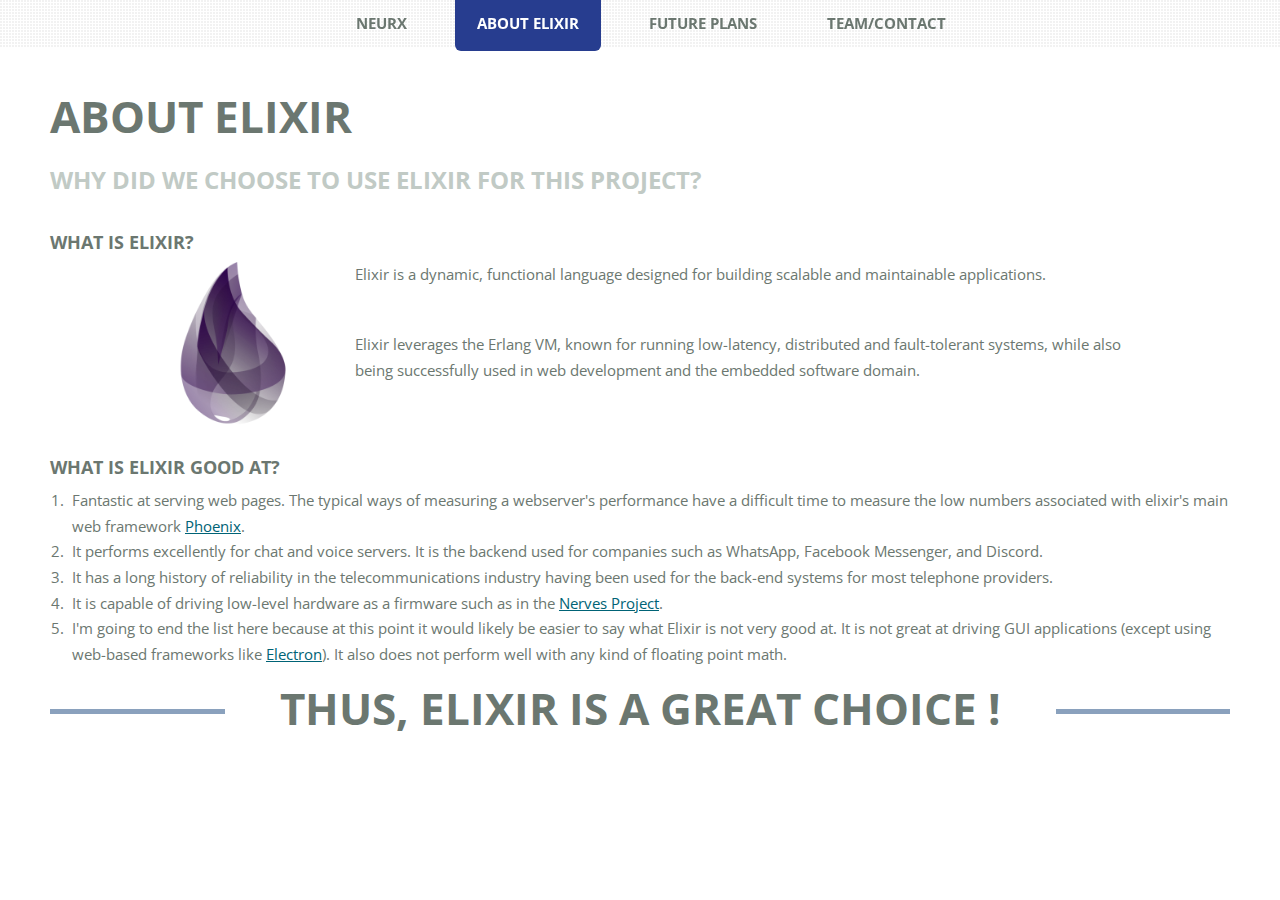
==== commit 0033220d: "Fix text and alignments" ====
--- a/about_elixir.html
+++ b/about_elixir.html
@@ -89,8 +89,8 @@
 														it would likely be easier to say what Elixir is not
 														very good at.  It is not great at driving GUI
 														applications (except using web-based frameworks like
-														<span><a href="https://electronjs.org/">Electron</a></span>
-														).  It also does not perform well with any kind of
+														<span><a href="https://electronjs.org/">Electron</a></span>).
+														It also does not perform well with any kind of
 														floating point math.
 													</li>
 												</ol>
